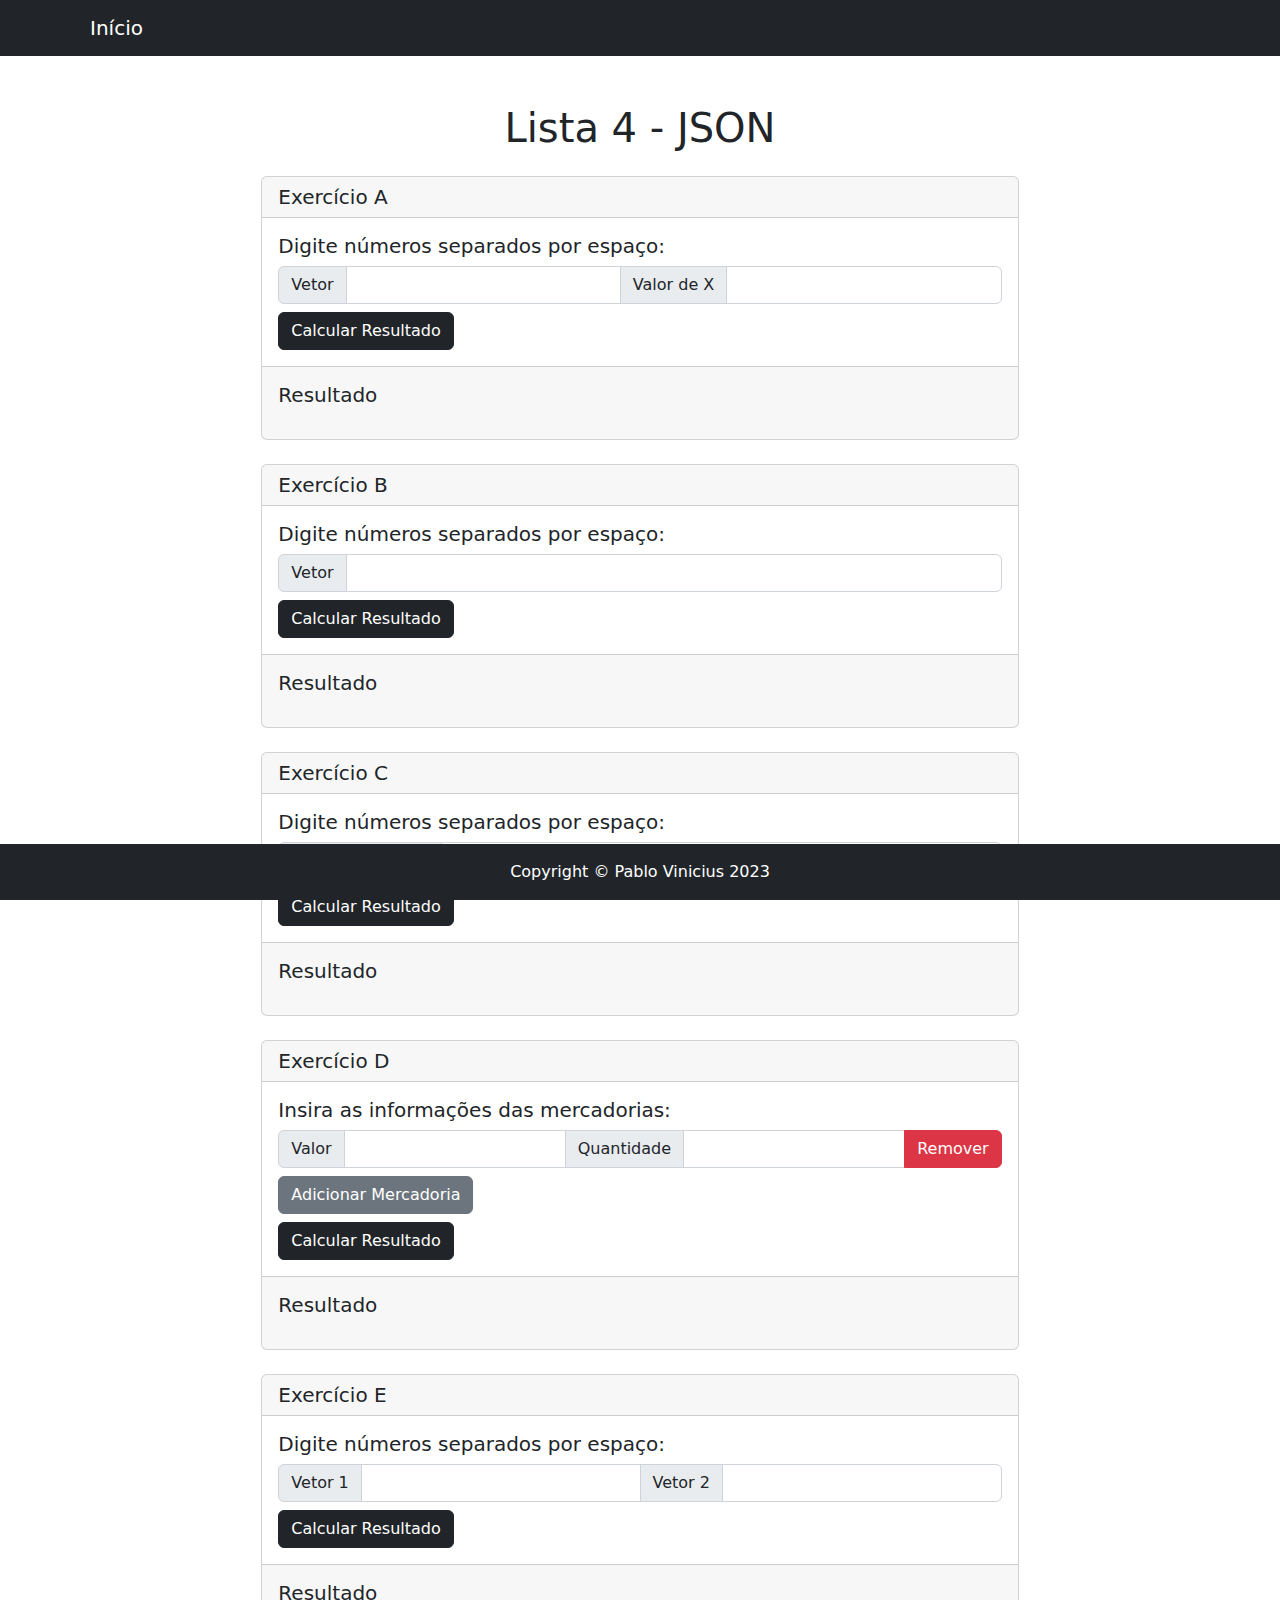
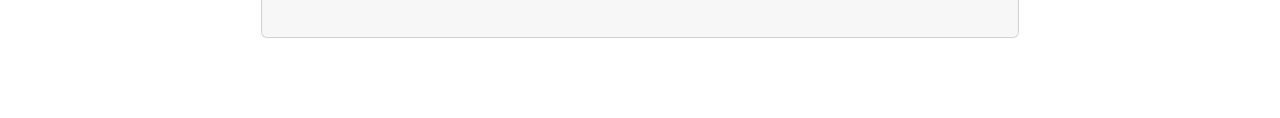
==== pages/lista_4.html @ db46627d "Organizar páginas" ====
<!DOCTYPE html>
<html lang="en">
  <head>
    <meta charset="utf-8" />
    <meta
      name="viewport"
      content="width=device-width, initial-scale=1, shrink-to-fit=no"
    />
    <meta name="description" content="" />
    <meta name="author" content="" />
    <title>Lista 4</title>
    <!-- Favicon-->
    <link rel="icon" type="image/x-icon" href="../../assets/favicon.ico" />
    <!-- Core theme CSS (includes Bootstrap)-->
    <link href="../../css/styles.css" rel="stylesheet" />
  </head>

  <body>
    <!-- Navigation-->
    <nav
      class="navbar navbar-expand-lg navbar-dark bg-dark sticky-top"
      id="mainNav"
    >
      <div class="container">
        <a class="navbar-brand mx-2" href="../index.html"> Início </a>
      </div>
    </nav>

    <!-- Page Content -->
    <div class="container px-12 px-lg-5 mt-3 mt-md-5 col-md-10 col-lg-8">
      <h1 class="text-center mb-2 mb-md-4">Lista 4 - JSON</h1>

      <div class="card mb-2 mb-md-4">
        <h5 class="card-header">Exercício A</h5>
        <div class="card-body">
          <h5 class="card-title">Digite números separados por espaço:</h5>
          <div class="input-group mb-2">
            <span class="input-group-text" id="inputGroup-sizing-default"
              >Vetor</span
            >
            <input
              id="vetorA"
              type="text"
              class="form-control"
            />
            <span class="input-group-text" id="inputGroup-sizing-default"
              >Valor de X</span
            >
            <input
              id="numX"
              type="text"
              class="form-control"
            />
          </div>
          <button
            type="button"
            class="btn btn-dark"
            onclick="mostrarResultadoCalculado('a')"
          >
            Calcular Resultado
          </button>
        </div>
        <div class="card-footer">
          <h5 class="card-title pt-2">Resultado</h5>
          <pre id="resultadoA"></pre>
        </div>
      </div>

      <!-- Parte 'b' -->
      <div class="card mb-2 mb-md-4">
        <h5 class="card-header">Exercício B</h5>
        <div class="card-body">
          <h5 class="card-title">Digite números separados por espaço:</h5>
          <div class="input-group mb-2">
            <span class="input-group-text" id="inputGroup-sizing-default"
              >Vetor</span
            >
            <input
              class="form-control"
              type="text"
              id="numerosB"
            />
          </div>
          <button
            type="button"
            class="btn btn-dark"
            onclick="mostrarResultadoCalculado('b')"
          >
            Calcular Resultado
          </button>
        </div>
        <div class="card-footer">
          <h5 class="card-title pt-2">Resultado</h5>
          <pre id="resultadoB"></pre>
        </div>
      </div>

      <!-- Parte 'c' -->
      <div class="card mb-2 mb-md-4">
        <h5 class="card-header">Exercício C</h5>
        <div class="card-body">
          <h5 class="card-title">Digite números separados por espaço:</h5>
          <div class="input-group mb-2">
            <span class="input-group-text" id="inputGroup-sizing-default"
              >Notas dos alunos</span
            >
            <input
              class="form-control"
              type="text"
              id="notasAlunos"
            />
          </div>
          <button
            type="button"
            class="btn btn-dark"
            onclick="mostrarResultadoCalculado('c')"
          >
            Calcular Resultado
          </button>
        </div>
        <div class="card-footer">
          <h5 class="card-title pt-2">Resultado</h5>
          <pre id="resultadoC"></pre>
        </div>
      </div>

      <!-- Parte 'd' -->
      <div class="card mb-2 mb-md-4">
        <h5 class="card-header">Exercício D</h5>
        <div class="card-body">
          <h5 class="card-title">Insira as informações das mercadorias:</h5>
          <div id="mercadorias-container">
            <div id="1mercadoria">
              <div class="input-group mb-2 input-field">
                <label
                  id="inputGroup-sizing-default"
                  class="input-group-text input-label-mercadoria"
                  >Valor</label
                >
                <input
                  class="form-control valorMercadoria input-mercadoria"
                  type="number"
                  min="1"
                  required
                />
                <label
                  class="input-group-text"
                  id="inputGroup-sizing-default"
                  class="input-label-mercadoria"
                  >Quantidade</label
                >
                <input
                  class="form-control quantidadeMercadoria input-mercadoria"
                  type="number"
                  min="1"
                  required
                />
                <button
                  id="1botaoRemover"
                  class="btn btn-danger removerMercadoria"
                >
                  Remover
                </button>
              </div>
            </div>
          </div>
          <div id="containerAdicionarMercadoria" class="col-4 mb-2">
            <button
              class="btn btn-secondary text-nowrap adicionarMercadoria"
              onclick="adicionarMercadoria()"
            >
              Adicionar Mercadoria
            </button>
          </div>
          <button
            type="button"
            class="btn btn-dark"
            onclick="mostrarResultadoCalculado('d')"
          >
            Calcular Resultado
          </button>
        </div>
        <div class="card-footer">
          <h5 class="card-title pt-2">Resultado</h5>
          <pre id="resultadoD"></pre>
        </div>
      </div>

      <!-- Parte 'e' -->
      <div class="card mb-2 mb-md-4">
        <h5 class="card-header">Exercício E</h5>
        <div class="card-body">
          <h5 class="card-title">Digite números separados por espaço:</h5>
          <div class="input-group mb-2">
            <label class="input-group-text" id="inputGroup-sizing-default"
              >Vetor 1</label
            >
            <input
              class="form-control"
              type="text"
              id="vetorV1"
            />
            <label class="input-group-text" id="inputGroup-sizing-default"
              >Vetor 2</label
            >
            <input
              class="form-control"
              type="text"
              id="vetorV2"
            />
          </div>
          <button
            type="button"
            class="btn btn-dark"
            onclick="mostrarResultadoCalculado('e')"
          >
            Calcular Resultado
          </button>
        </div>
        <div class="card-footer">
          <h5 class="card-title pt-2">Resultado</h5>
          <pre id="resultadoE"></pre>
        </div>
      </div>
    </div>

    <!-- Footer-->
    <footer class="py-3 bg-dark sticky-bottom">
      <div class="container px-4 px-lg-5">
        <p class="m-0 text-center text-white">
          Copyright &copy; Pablo Vinicius 2023
        </p>
      </div>
    </footer>

    <!-- Bootstrap core JS-->
    <script src="https://cdn.jsdelivr.net/npm/bootstrap@5.2.3/dist/js/bootstrap.bundle.min.js"></script>
    <!-- Core theme JS-->
    <script src="../../js/scripts.js"></script>
    <!-- Scripts dos cálculos -->
    <script src="scripts.js"></script>
  </body>
</html>
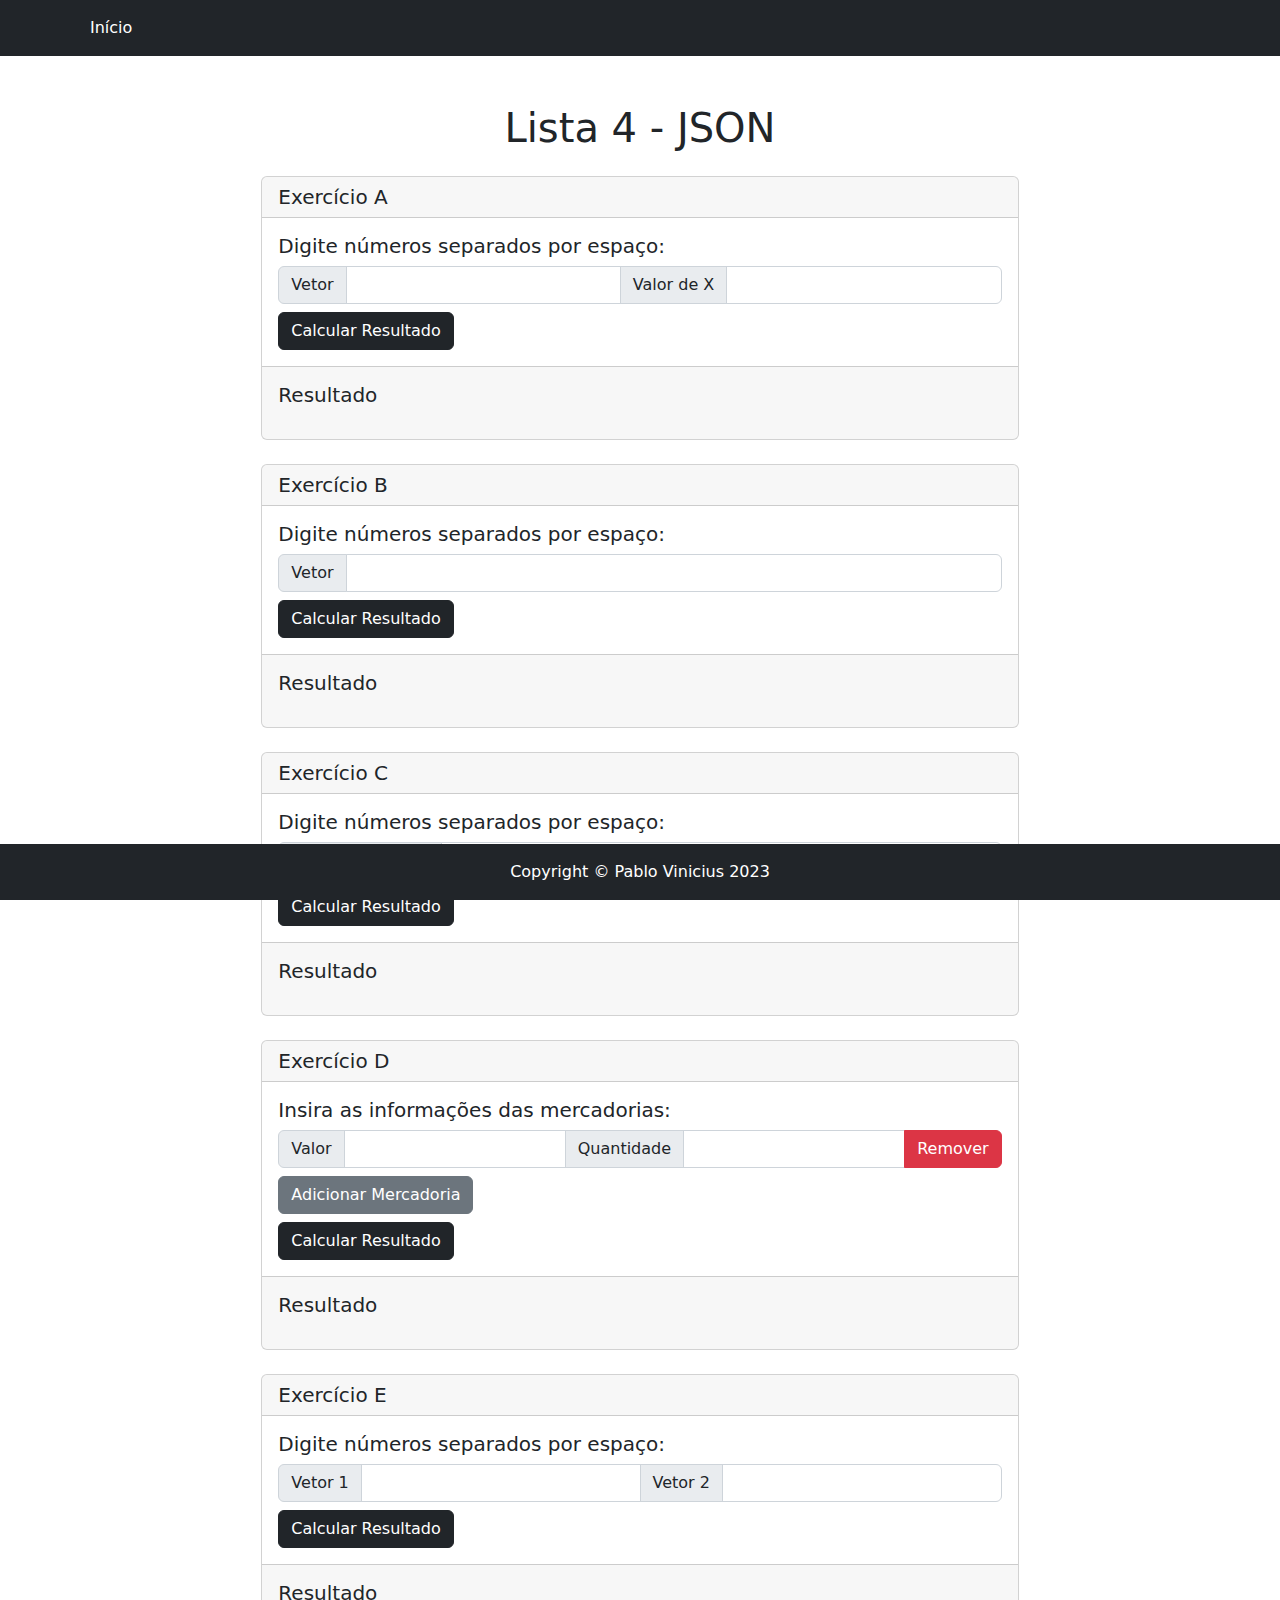
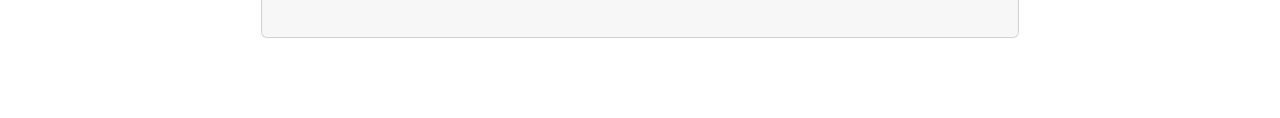
==== commit 785b20dc: "Padronizar nav bar em todas as paginas" ====
--- a/pages/lista_4.html
+++ b/pages/lista_4.html
@@ -10,9 +10,9 @@
     <meta name="author" content="" />
     <title>Lista 4</title>
     <!-- Favicon-->
-    <link rel="icon" type="image/x-icon" href="../../assets/favicon.ico" />
+    <link rel="icon" type="image/x-icon" href="../assets/favicon.ico" />
     <!-- Core theme CSS (includes Bootstrap)-->
-    <link href="../../css/styles.css" rel="stylesheet" />
+    <link href="../css/styles.css" rel="stylesheet" />
   </head>
 
   <body>
@@ -22,7 +22,29 @@
       id="mainNav"
     >
       <div class="container">
-        <a class="navbar-brand mx-2" href="../index.html"> Início </a>
+        <button
+          class="navbar-toggler"
+          type="button"
+          data-bs-toggle="collapse"
+          data-bs-target="#navbarNavDropdown"
+          aria-controls="navbarNavDropdown"
+          aria-expanded="false"
+          aria-label="Toggle navigation"
+        >
+          <span class="navbar-toggler-icon"></span>
+        </button>
+        <div class="collapse navbar-collapse" id="navbarNavDropdown">
+          <ul class="navbar-nav">
+            <li class="nav-item">
+              <a
+                class="nav-link active"
+                aria-current="page"
+                href="../index.html"
+                >Início</a
+              >
+            </li>
+          </ul>
+        </div>
       </div>
     </nav>
 
@@ -225,7 +247,7 @@
     </div>
 
     <!-- Footer-->
-    <footer class="py-3 bg-dark sticky-bottom">
+    <footer class="py-2 py-md-3 mt-2 mt-md-3 bg-dark sticky-bottom">
       <div class="container px-4 px-lg-5">
         <p class="m-0 text-center text-white">
           Copyright &copy; Pablo Vinicius 2023
@@ -235,9 +257,7 @@
 
     <!-- Bootstrap core JS-->
     <script src="https://cdn.jsdelivr.net/npm/bootstrap@5.2.3/dist/js/bootstrap.bundle.min.js"></script>
-    <!-- Core theme JS-->
-    <script src="../../js/scripts.js"></script>
     <!-- Scripts dos cálculos -->
-    <script src="scripts.js"></script>
+    <script src="../js/lista_4.js"></script>
   </body>
 </html>
